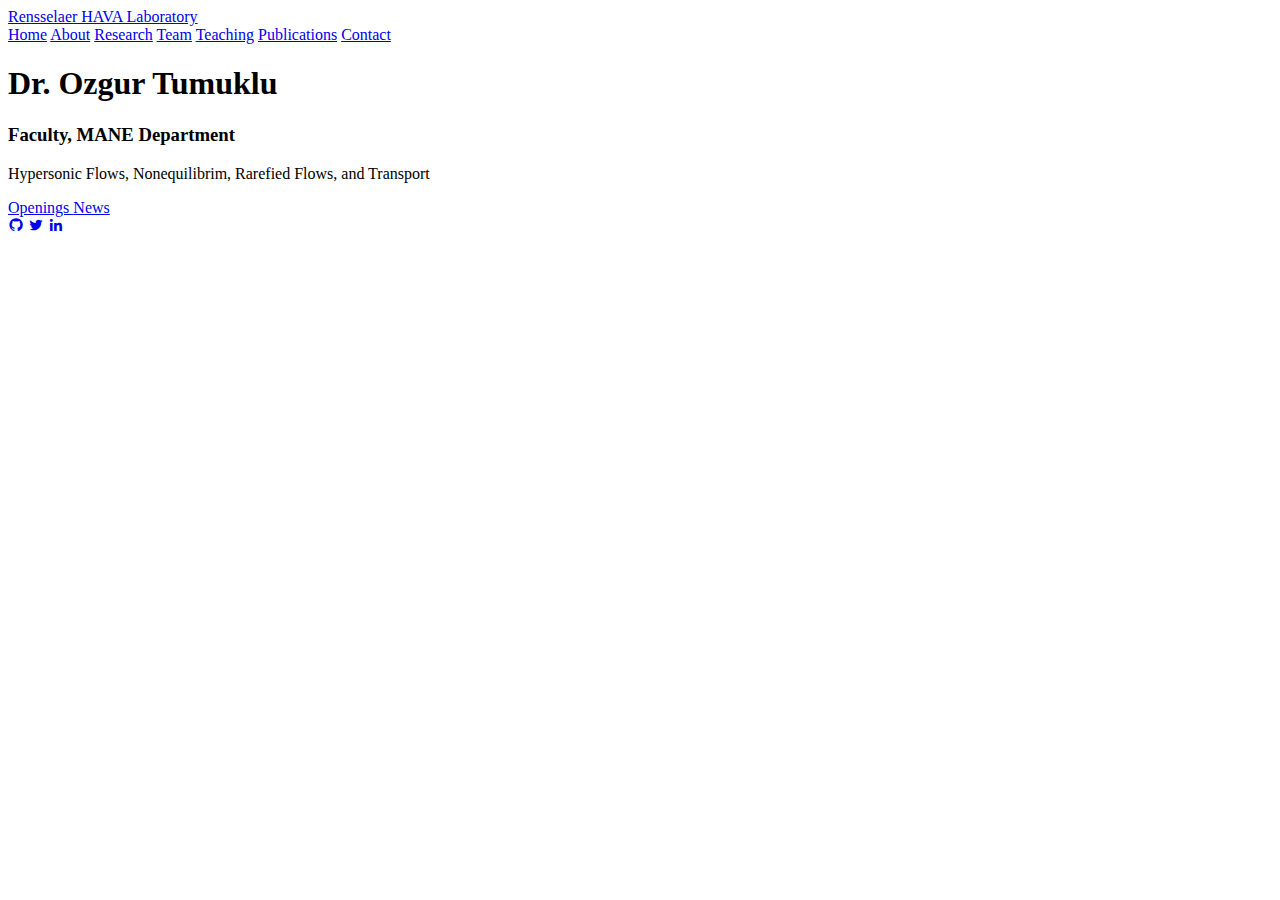
==== index.html @ a7b06cec "all" ====
<!DOCTYPE html>
<html lang="en">

<head>
    <meta charset="UTF-8">
    <meta http-equiv="X-UA-Compatible" content="IE=edge">
    <meta name="viewport" content="width=device-width, initial-scale=1.0">
    <title>Personal Portfolio Website HTML CSS Only | Codehal</title>
    <link rel="stylesheet" href="style.css">
    <link href='https://unpkg.com/boxicons@2.1.4/css/boxicons.min.css' rel='stylesheet'>
</head>


<body>
    <header class="header">
        <a href="#" class="logo">Rensselaer HAVA Laboratory</a>

        <nav class="navbar">
            <a href="#"active"> Home</a>
            <a href="#"> About</a>
            <a href="pages/projects.html"> Research</a>
            <a href="#"> Team</a>
            <a href="#"> Teaching</a>
            <a href="pages/publications.html"> Publications</a>
            <a href="#"> Contact</a>
        </nav>
    </header>

    <section class="home">
        <div class="home-content">
            <h1> Dr. Ozgur Tumuklu</h1>
            <h3> Faculty, MANE Department</h3>
            <p> Hypersonic Flows, Nonequilibrim, Rarefied Flows, and Transport</p>
            <div class="btn-box">
                <a href="#"> Openings </a>
                <a href="#"> News</a>
            </div>
        </div>
        <div class="home-sci">
            <a href="#"><i class='bx bxl-github'></i></a>
            <a href="#"><i class='bx bxl-twitter'></i></a>
            <a href="#"><i class='bx bxl-linkedin'></i></a>
        </div>
        
        <span class="home-imgHover"></span>
    </section>
    </body>
    </html>
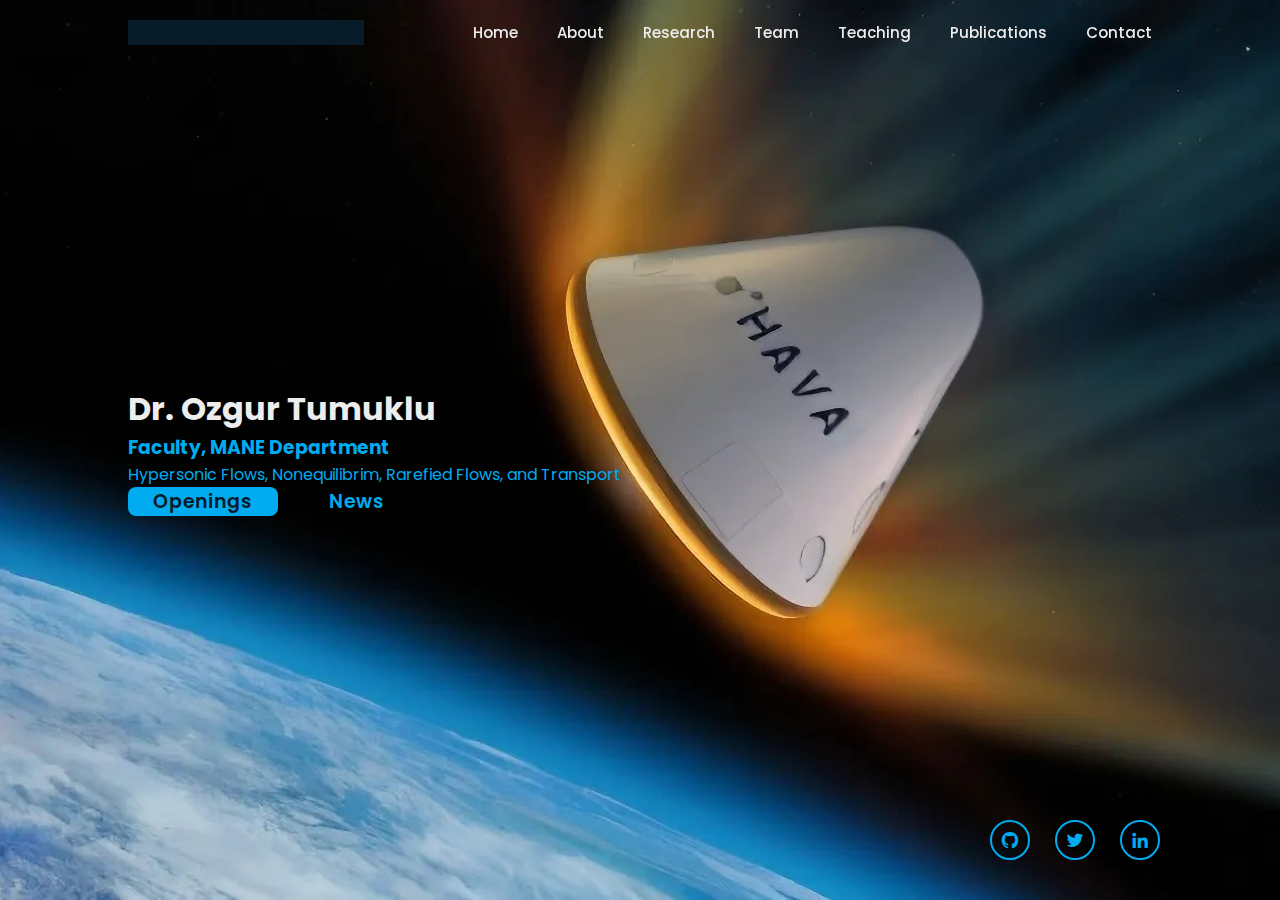
==== commit 3bc2e188: "contact" ====
--- a/index.html
+++ b/index.html
@@ -18,11 +18,11 @@
         <nav class="navbar">
             <a href="#"active"> Home</a>
             <a href="#"> About</a>
-            <a href="pages/projects.html"> Research</a>
-            <a href="#"> Team</a>
+            <a href="pages/research/research.html"> Research</a>
+            <a href="pages/people/people.html"> Team</a>
             <a href="#"> Teaching</a>
-            <a href="pages/publications.html"> Publications</a>
-            <a href="#"> Contact</a>
+            <a href="pages/publications/publications.html"> Publications</a>
+            <a href="pages/contact/contact.html"> Contact</a>
         </nav>
     </header>
 
--- a/style.css
+++ b/style.css
@@ -0,0 +1,222 @@
+@import url('https://fonts.googleapis.com/css2?family=Poppins:wght@300;400;500;600;700;800;900&display=swap');
+*{
+margin: 0;
+padding: 0;
+box-sizing: border-box;
+font-family: 'Poppins', sans-serif;
+}
+
+body{
+    background: #081b29;
+    color: #ededed; 
+}
+.header{
+    position: fixed;
+    top: 0; 
+    left: 0;
+    width: 100%;
+    padding: 20px 10%;
+    background: transparent;
+    display: flex;
+    justify-content: space-between;
+    align-items: center;
+    z-index: 100;
+}
+
+.logo{
+    position: relative;
+    front-size: 25 px;
+    color: #ededed;
+    text-decoration: none;
+    font-weight: 600;
+
+}
+
+.logo::before {
+    content: '';
+    position: absolute;
+    top: 0; 
+    right: 0;
+    width: 100%;
+    height: 100%;
+    background:#081b29;
+    animation: showRight 1s ease forwards;
+    animation-delay: .4s;
+}
+.navbar a{
+    font-size:15px;
+    color: #ededed;
+    text-decoration: none;
+    font-weight: 500;
+    margin-left:35px;
+    transition: .3s;
+}
+
+.navbar a:hover,
+.navbar a.active{
+    color: #00abf0;
+}
+.home {
+    height: 100vh;
+    background: url('home.jpeg') no-repeat;
+    background-size: cover;
+    background-position: center;
+    display: flex;
+    align-items: center;
+    padding: 0 10%;
+
+}
+
+.home-content{
+    front-size: 600 px;
+
+}
+
+.home-content h1{
+    front-size: 56px;
+    front-weight: 700;
+}
+
+.home-content h3{
+    front-size: 32px;
+    front-weight: 700;
+    color: #00abf0;
+}
+
+.home-content p{
+    front-size: 16px;
+    front-weight: 700;
+    color: #00abf0;
+}
+
+.home-content btn-box{
+   display:flex;
+   justify-content: space-between;
+   width: 345px;
+   height: 50px;
+   background: yellowgreen;
+}
+.btn-box a {
+    position: relative;
+    display: inline-flex;
+    justify-content: center;
+    align-items: center; 
+    width: 150px;
+    height: 100%;
+    background: #00abf0;
+    border: 2px solid 00abf0;
+    border-radius: 8px;
+    font-size: 19px;
+    color: #081b29;
+    text-decoration: none;
+    font-weight: 600;
+    letter-spacing: 1px;
+    z-index: 1;
+    overflow: hidden;
+    transition: .5s;
+}
+
+.btn-box a:hover {
+    color: #00abf0;
+}
+
+.btn-box a:nth-child(2) {
+    background: transparent;
+    color: #00abf0;
+}
+
+
+.btn-box a:nth-child(2):hover {
+    color: #081b29;
+}
+
+
+.btn-box a:nth-child(2)::before {
+    background: transparent;
+    color: #00abf0;
+}
+
+.btn-box a::before{
+content: '';
+position: absolute;
+top: 0;
+left: 0;
+width: 0;
+height: 100%;
+background:#081b29; 
+z-index: -1;
+transition: .5s;
+}
+
+.btn-box a:hover::before{
+    width: 100%;
+}
+
+.home-sci{
+    position: absolute;
+    right: 120px;
+    bottom: 40px;
+    width: 170px;
+    display: flex;
+    justify-content: space-between;
+}
+
+.home-sci a {
+    position: relative;
+    display: inline-flex;
+    justify-content: center;
+    align-items: center;
+    width: 40px;
+    height: 40px;
+    background: transparent;
+    border: 2px solid #00abf0;
+    border-radius: 50%;
+    font-size: 20px;
+    color: #00abf0;
+    text-decoration: none;
+    z-index: 1;
+    overflow: hidden;
+    transition: .5s;
+}
+
+.home-sci a:hover{
+    color: #081b29;
+}
+
+
+.home-sci a::before {
+    content: '';
+    position: absolute;
+    top: 0;
+    left: 0;
+    width: 0;
+    height: 100%;
+    background: #00abf0;
+    z-index: -1;
+    transition: .5s;
+}
+
+.home-sci a:hover:: before {
+    width: 100%;
+}
+
+.home-imgHover {
+    position: absolute;
+    top: 0;
+    right: 30px;
+    width: 900px;
+    height: 100%;
+    background: transparent;
+    transition: 3s;
+}
+.home-imgHover:hover{
+    background: #081b29;
+    opacity: .8;
+
+}
+/*KEYFRAMES ANIMATION */
+@keyframes showRight{
+    100% {
+        width: 0;
+    }
+}
